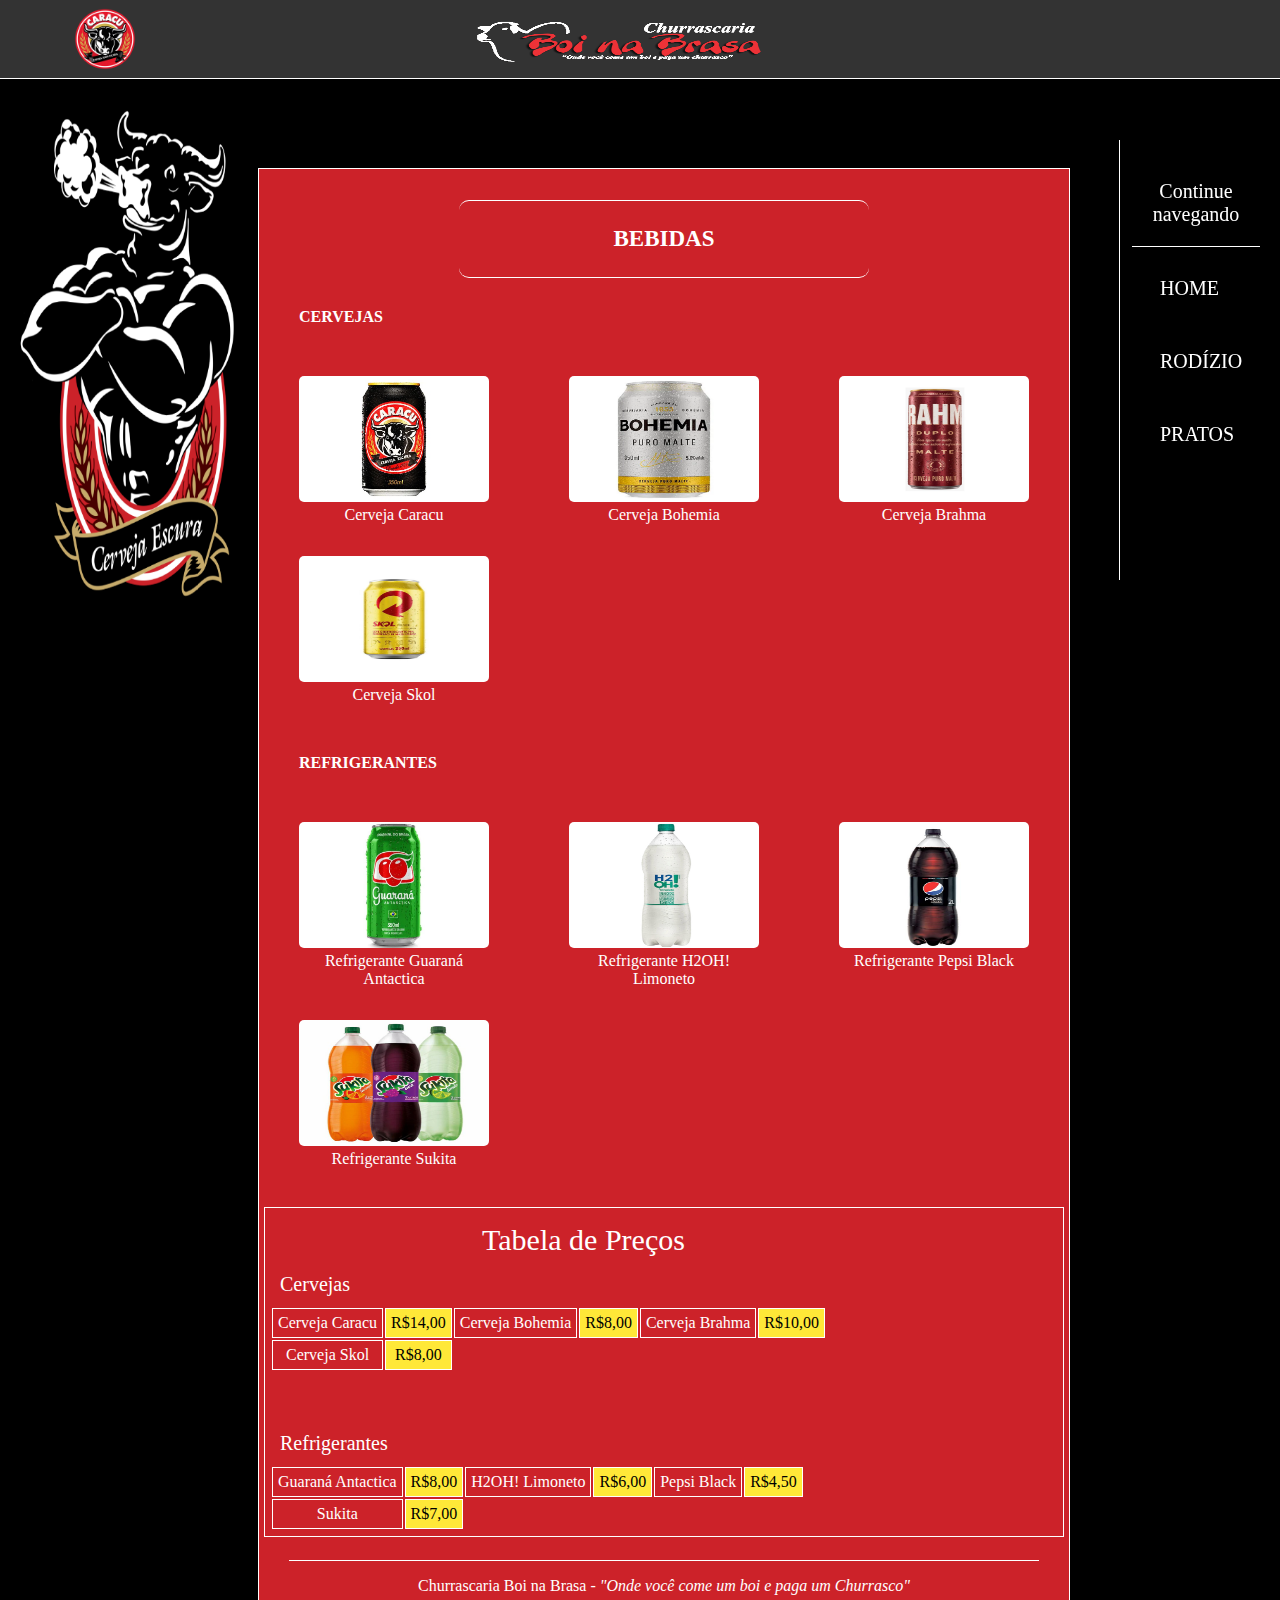
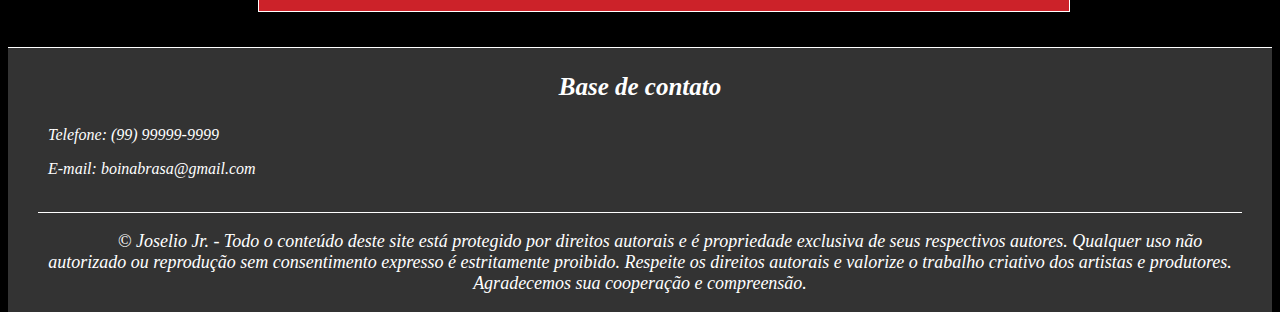
==== bebidas.html @ 85c36548 "Add files via upload" ====
<!DOCTYPE html>
<html lang="pt-br">
<head>
    <meta charset="UTF-8">
    <meta http-equiv="X-UA-Compatible" content="IE=edge">
    <meta name="viewport" content="width=device-width, initial-scale=1.0">
    <title>Rodízio - Churrascaria Boi na Brasa</title>
    <link rel="stylesheet" type="text/css" href="CSS/style.css">
    <link rel="shortcut icon" href="IMAGENS/CARACU/logo_caracu_01.png" type="image/x-icon">
</head>
<body>
    <header id="menu_boi">
        <figure id="logo">
            <a href="index.html"><img src="IMAGENS/CARACU/logo_caracu.png" alt="Logo Caracu"></a>
        </figure>
        <figure id="logo_boi">
            <img src="IMAGENS/CARACU/logo_boi_brasa.png" alt="Logo Churrascaria Boi na Brasa">
        </figure>
    </header>

    <div id="page_sec">
        <aside>
            <figure>
                <img id="touro_sec" src="IMAGENS/CARACU/touro_caracu.png" alt="Touro da Cerveja Caracu">
            </figure>
        </aside>

        <section id="card_sec">
            <header>
                <h4>Bebidas</h4>

                <h3>Cervejas</h3><br>
            </header>
            <article>
                <div id="pratos">
                    <div>
                        <figure class="carnes_sec">
                            <a href="pratos.html">
                                <img src="IMAGENS/BEBIDAS/caracu.png" alt="Cerveja Caracu">
                                <figcaption>
                                    Cerveja Caracu
                                </figcaption>
                            </a>
                        </figure>
                    </div>
                    <div>
                        <figure class="carnes_sec">
                            <a href="pratos.html">
                                <img src="IMAGENS/BEBIDAS/bohemia.png" alt="Cerveja Bohemia">
                                <figcaption>
                                    Cerveja Bohemia
                                </figcaption>
                            </a>
                        </figure>
                    </div>
                    <div>
                        <figure class="carnes_sec">
                            <a href="pratos.html">
                                <img src="IMAGENS/BEBIDAS/brahma.png" alt="Cerveja Brahma">
                                <figcaption>
                                    Cerveja Brahma
                                </figcaption>
                            </a>
                        </figure>
                    </div>
                </div>
                <div id="pratos">
                    <div>
                        <figure class="carnes_sec">
                            <a href="pratos.html">
                                <img src="IMAGENS/BEBIDAS/skol.png" alt="Cerveja Skol">
                                <figcaption>
                                    Cerveja Skol
                                </figcaption>
                            </a>
                        </figure>
                    </div>
                </div><br>

                <h3>Refrigerantes</h3><br>

                <div id="pratos">
                    <div>
                        <figure class="carnes_sec">
                            <a href="pratos.html">
                                <img src="IMAGENS/BEBIDAS/gca.png" alt="Refrigerante Guaraná">
                                <figcaption>
                                    Refrigerante Guaraná Antactica
                                </figcaption>
                            </a>
                        </figure>
                    </div>
                    <div>
                        <figure class="carnes_sec">
                            <a href="pratos.html">
                                <img src="IMAGENS/BEBIDAS/limoneto.png" alt="Refrigerante H2OH! Limoneto">
                                <figcaption>
                                    Refrigerante H2OH! Limoneto
                                </figcaption>
                            </a>
                        </figure>
                    </div>
                    <div>
                        <figure class="carnes_sec">
                            <a href="pratos.html">
                                <img src="IMAGENS/BEBIDAS/pepblack.png" alt="Refrigerante Pepsi Black">
                                <figcaption>
                                    Refrigerante Pepsi Black
                                </figcaption>
                            </a>
                        </figure>
                    </div>
                </div>
                <div id="pratos">
                    <div>
                        <figure class="carnes_sec">
                            <a href="pratos.html">
                                <img src="IMAGENS/BEBIDAS/sukita.png" alt="Refrigerante Sukita">
                                <figcaption>
                                    Refrigerante Sukita
                                </figcaption>
                            </a>
                        </figure>
                    </div>
                </div><br>
                <div id="tab">
                    <table>
                        <caption>Tabela de Preços <span>Cervejas</span></caption>

                        <tr>
                            <td>Cerveja Caracu</td>
                            <td class="preco">R$14,00</td>
                            <td>Cerveja Bohemia</td>
                            <td class="preco">R$8,00</td>
                            <td>Cerveja Brahma</td>
                            <td class="preco">R$10,00</td>
                        </tr>
                        <tr>
                            <td>Cerveja Skol</td>
                            <td class="preco">R$8,00</td>
                        </tr>
                    </table>
                    <table>
                        <caption><span>Refrigerantes</span></caption>

                        <tr>
                            <td>Guaraná Antactica</td>
                            <td class="preco">R$8,00</td>
                            <td>H2OH! Limoneto</td>
                            <td class="preco">R$6,00</td>
                            <td>Pepsi Black</td>
                            <td class="preco">R$4,50</td>
                        </tr>
                        <tr>
                            <td>Sukita</td>
                            <td class="preco">R$7,00</td>
                        </tr>
                    </table>
                </div>
            </article><br>
            <footer>
                <p>Churrascaria Boi na Brasa - <i>"Onde você come um boi e paga um Churrasco"</i></p>
            </footer>
        </section>

        <nav id="nav_sec">
            <p>Continue navegando</p>

            <ul>
                <li><a href="index.html">Home</a></li>
                <li><a href="rodizio.html">Rodízio</a></li>
                <li><a href="pratos.html">Pratos</a></li>
            </ul>
        </nav>
    </div>

    <footer id="rodape_sec">
        <address>
            <div>
                <h3>Base de contato</h3>

                <p>
                    Telefone: (99) 99999-9999
                </p>

                <p>
                    E-mail: boinabrasa@gmail.com
                </p>
            </div><br>

            <div id="ass">
                <p>
                    &copy; Joselio Jr. - Todo o conteúdo deste site está protegido por direitos autorais e é propriedade exclusiva de seus respectivos autores. 
                    Qualquer uso não autorizado ou reprodução sem consentimento expresso é estritamente proibido. Respeite os direitos autorais e valorize o trabalho 
                    criativo dos artistas e produtores. Agradecemos sua cooperação e compreensão.
                </p>
            </div>
        </address>
    </footer>
    
</body>
</html>
---- CSS/style.css ----
@charset "UTF-8";

body{
    padding-top: 80px;
    background-color: #000;
}

#menu{
    top: 0;
	left: 0;
	width: 100%;
	height: 78px;
	display: inline-flex;
	background-color: #333;
    position: absolute;
    border-bottom: 1px solid #fff;
    display: inline-flex;
}

#menu figure{
    margin-left: 70px;
    margin-top: 4px;
}

#menu img{
    width: 70px;
}

#menu nav{
    margin-left: auto;
    margin-right: auto;
}

#menu ul{
    list-style-type: none;
    margin-left: -100px;
}

#menu li{
    display: inline-flex;
    font-size: 20px;
    text-transform: uppercase;
    margin-top: 3px;
    margin-right: 70px;
}

#menu nav > ul > li > a{
    text-decoration: none;
    color: #fff;
    padding: 10px 20px;
    border-radius: 7px;
}

#menu nav > ul > li > a:hover{
    background-color: #fff;
    color: #333;
    display: flex;
    transition: .1s;
}

#menu_boi{
    top: 0;
	left: 0;
	width: 100%;
	height: 78px;
	display: inline-flex;
	background-color: #333;
    position: absolute;
    border-bottom: 1px solid #fff;
    display: inline-flex;
}

#logo{
    margin-left: 70px;
    margin-top: 4px;
}

#logo img{
    width: 70px;
    height: auto;
}

#logo_boi{
    margin-left: auto;
    margin-right: auto;
}

#logo_boi img{
    width: 300px;
    height: 50px;
    margin-left: -220px;
}

#atg{
    display: flex;
    margin-bottom: 280px;
}

#atg article > section{
    padding: 30px;
    width: 620px;
}

#atg article > section > h1{
    font-size: 60px;
    color: #fff;
}

#atg article > section > h2{
    font-size: 30px;
    color: #fff;
    border-bottom: 1px solid #fff;
    text-indent: 5px;
}

#atg article > section > h4 > a{
    font-size: 18px;
    color: #000;
    background-color: #fff;
    padding: 10px;
    text-decoration: none;
}

#atg article > section > h4:hover > a{
    color: #fff;
    background-color: #000;
    border: 1px solid #fff;
    transition: .1s;
}

#atg article > section > p{
    color: #fff;
}

aside{
    display: contents;
    width: 40%;
    position: absolute;
    top: 80px;
}

#atg article > section > div > h2{
    font-size: 14px;
    text-indent: 40px;
    text-transform: uppercase;
}

#atg article > section > div > h2 > a{
    color: #fff;
    text-decoration: none;
}

#atg article > section > div > h3{
    font-size: 20px;
    color: #fff;
    text-indent: 40px;
    text-transform: uppercase;
}

#atg article > section > div > h4{
    font-size: 35px;
    color: #fff;
    text-align: center;
    padding: 25px;
    border-top: 1px solid #fff;
    border-bottom: 1px solid #fff;
    margin-left: 200px;
    margin-right: 200px;
    border-radius: 10px;
    text-transform: uppercase;
}

#cardapio{
    padding-top: 0.3px;
    padding-bottom: 30px;
    width: 1200px;
    background-color: #CC2229;
    border-radius: 5px;
    border: 1px solid #fff;
}

#pratos{
    display: flex;
}

.carnes a{
    text-decoration: none;
}

.carnes a > img{
    width: 320px;
    height: 213px;
    border-radius: 5px;
}

.carnes a > figcaption{
    font-size: 16px;
    color: #fff;
    text-decoration: none;
    text-align: center;
}

#touro{
    width: 500px;
}

#touro_sec{
    width: 220px;
    height: 500px;
    margin-left: -30px;
    position: fixed;
}

#page_sec{
    display: flex;
}

#page_sec footer{
    text-align: center;
    border-top: 1px solid #fff;
    margin-left: 30px;
    margin-right: 30px;
}

#card_sec{
    margin-top: 80px;
    margin-left: 170px;
    color: #fff;
    background-color: #CC2229;
    border: 1px solid #fff;
    width: 810px;
}

#card_sec h3{
    font-size: 16px;
    color: #fff;
    text-indent: 40px;
    text-transform: uppercase;
}

#card_sec h4{
    font-size: 23px;
    color: #fff;
    text-align: center;
    padding: 25px;
    border-top: 1px solid #fff;
    border-bottom: 1px solid #fff;
    margin-left: 200px;
    margin-right: 200px;
    border-radius: 10px;
    text-transform: uppercase;
}

#nav_sec{
    border-left: 1px solid #fff;
    top: 140px;
    right: 0;
    width: 160px;
    height: 440px;
    position: fixed;
}

#nav_sec p{
    text-align: center;
    color: #fff;
    font-size: 20px;
    padding: 20px;
    border-bottom: 1px solid #fff;
    margin-left: 12px;
    margin-right: 20px;
}

#nav_sec ul{
    list-style-type: none;
    margin-left: -20px;
}

#nav_sec li{
    display: flex;
    font-size: 20px;
    text-transform: uppercase;
    margin-bottom: 30px;
}

#nav_sec ul > li > a{
    text-decoration: none;
    color: #fff;
    padding: 10px 20px;
    border-radius: 7px;
}

#nav_sec ul > li > a:hover{
    background-color: #fff;
    color: #333;
    display: flex;
    transition: .1s;
}

.carnes_sec a{
    text-decoration: none;
}

.carnes_sec a > img{
    width: 190px;
    height: 126px;
    border-radius: 5px;
}

.carnes_sec a > figcaption{
    font-size: 16px;
    color: #fff;
    text-decoration: none;
    text-align: center;
}

#tab{
    border: 1px solid #fff;
    padding: 5px;
    margin: 5px;
}

#tab table{
    text-align: center;
}

#tab caption{
    padding: 10px;
    font-size: 30px;
}

#tab span{
    font-size: 20px;
    display: block;
    float: left;
    margin-top: 50px;
}

#tab td{
    border: 1px solid #fff;
    padding: 5px;
}

.preco{
    background-color: #ffe838;
    color: #000;
}

#rodape{
    position: relative;
    bottom: 0;
	left: 0;
}

#rodape address{
    bottom: 0;
	left: 0;
	width: 100%;
	background-color: #333;
    position: absolute;
    border-top: 1px solid #fff;
}

#rodape address > div > h3{
    font-size: 25px;
    color: #fff;
    text-align: center;
}

#rodape address > div > p{
    color: #fff;
    text-indent: 40px;
}

#rodape_sec{
    position: relative;
    bottom: 0;
	left: 0;
    margin-top: 300px;
}

#rodape_sec address{
    bottom: 0;
	left: 0;
	width: 100%;
	background-color: #333;
    position: absolute;
    border-top: 1px solid #fff;
}

#rodape_sec address > div > h3{
    font-size: 25px;
    color: #fff;
    text-align: center;
}

#rodape_sec address > div > p{
    color: #fff;
    text-indent: 40px;
}

#ass{
    border-top: 1px solid #fff;
    margin-left: 30px;
    margin-right: 30px;
}

#ass p{
    text-align: center;
    font-size: 18px;
    color: #fff;
}
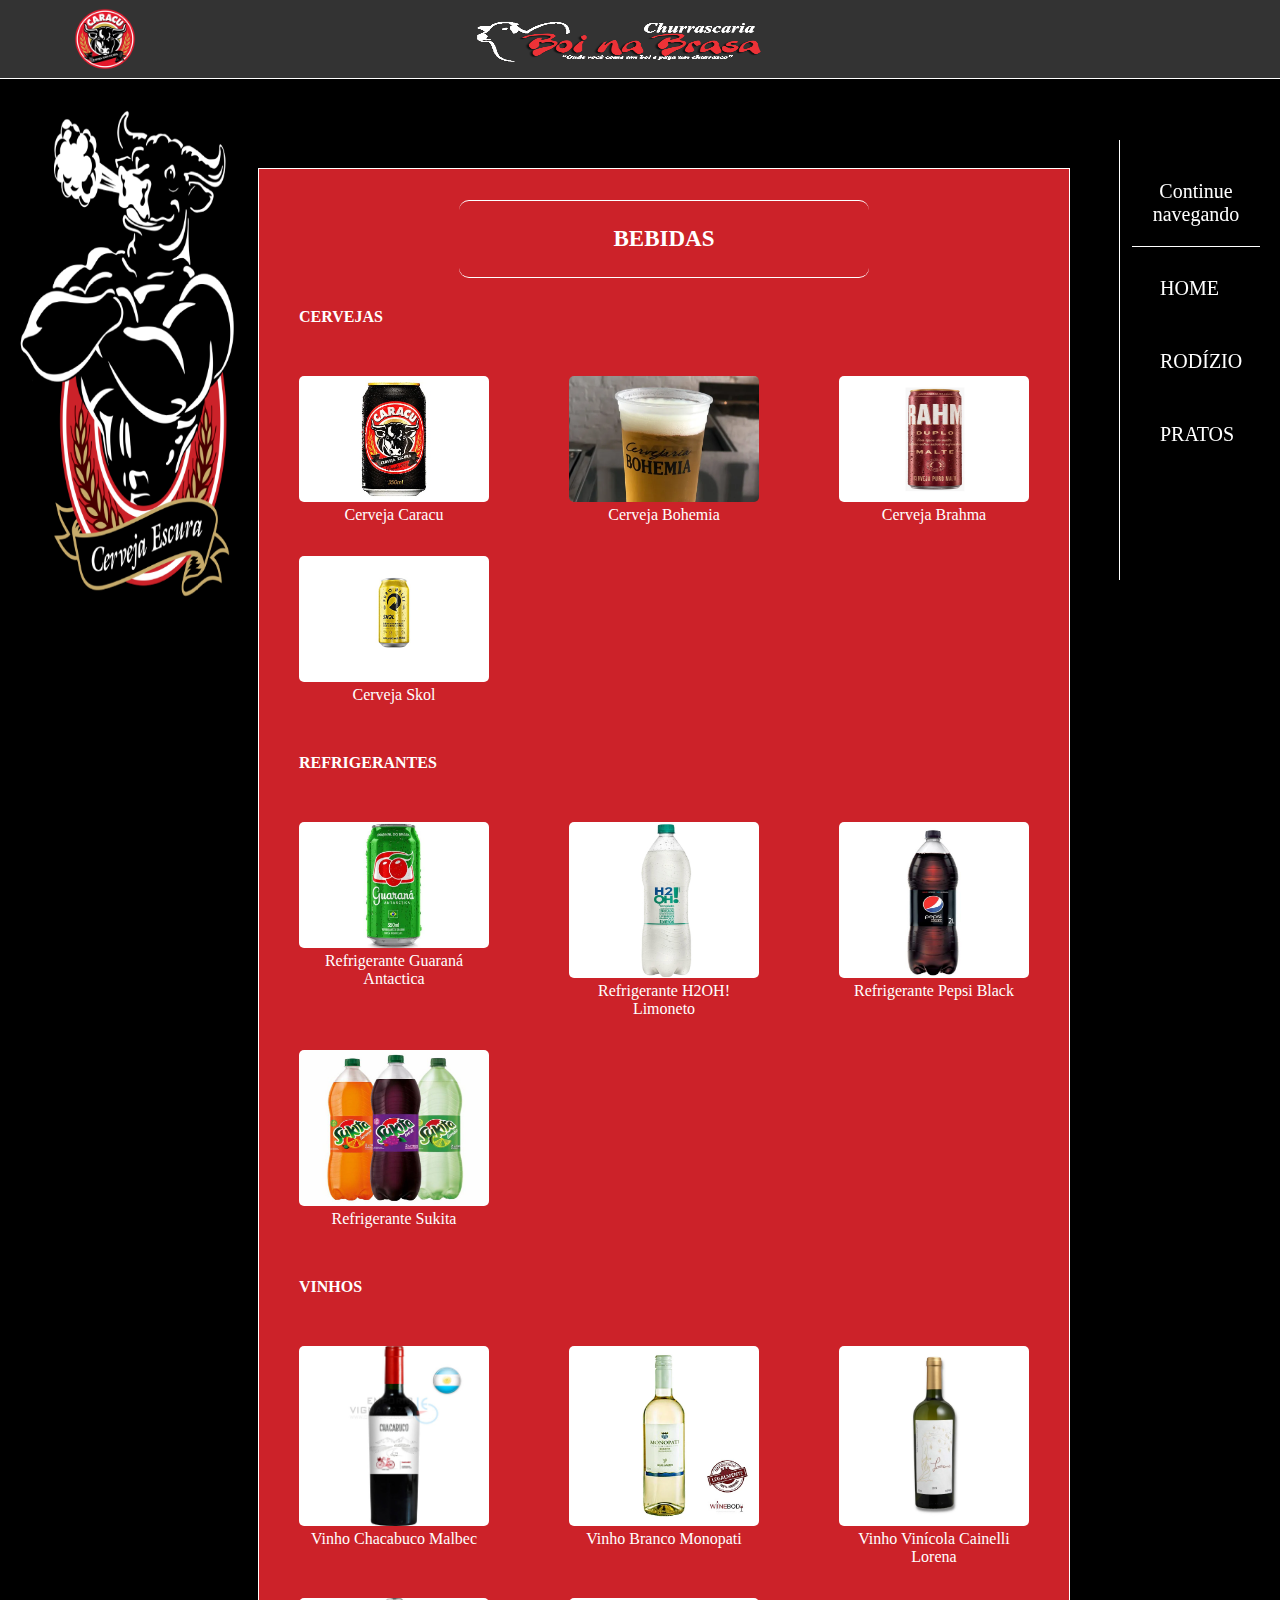
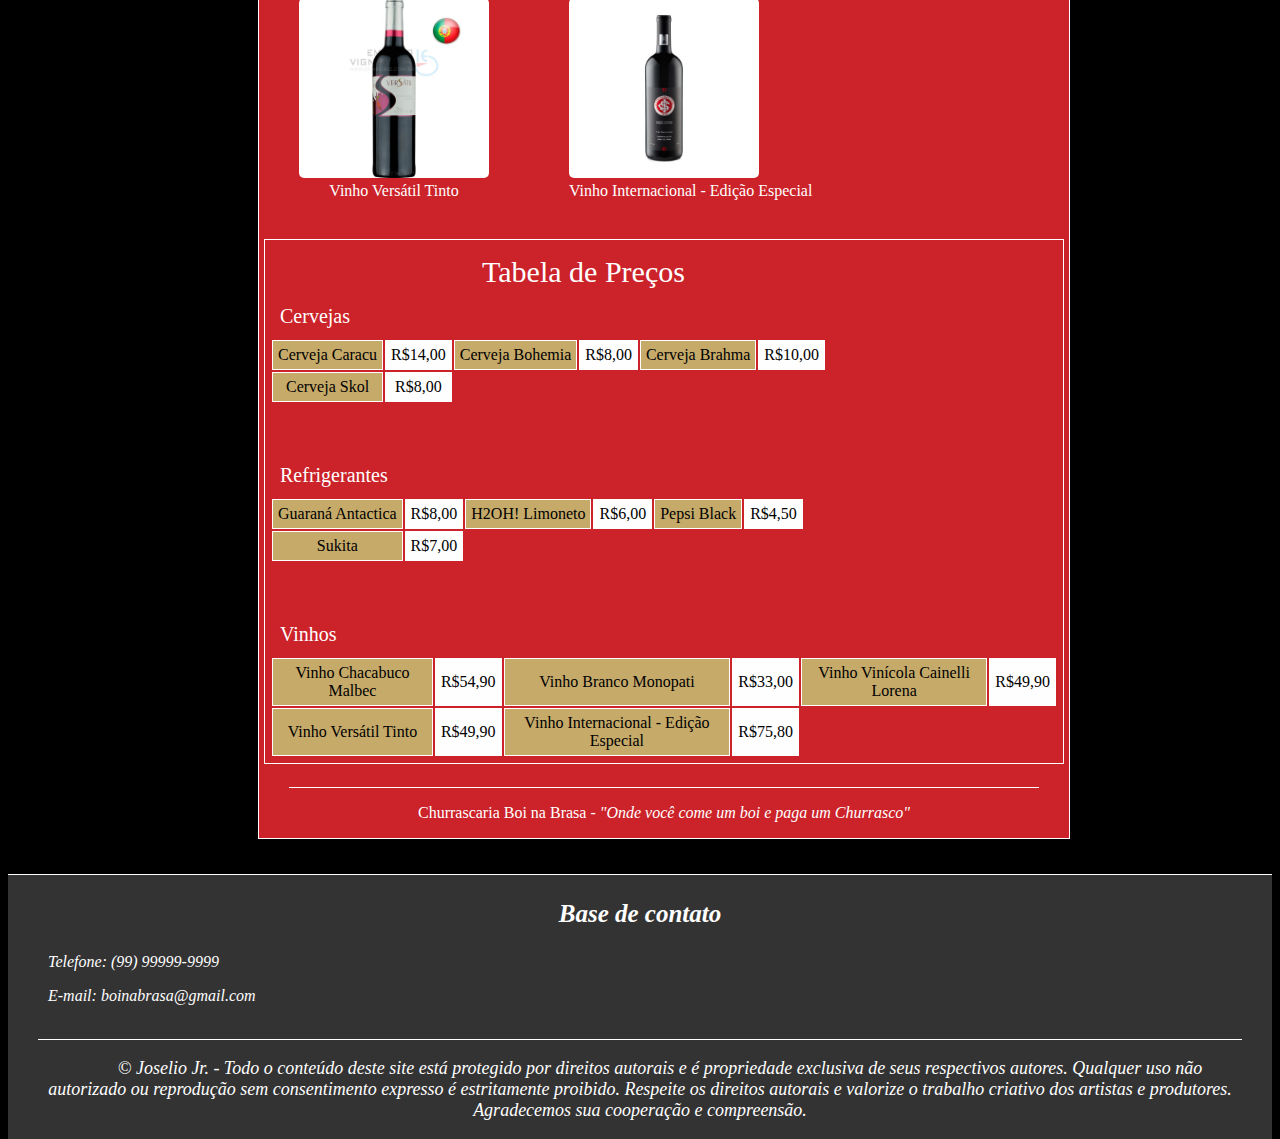
==== commit 083d1a9e: "Add files via upload" ====
--- a/bebidas.html
+++ b/bebidas.html
@@ -14,7 +14,7 @@
             <a href="index.html"><img src="IMAGENS/CARACU/logo_caracu.png" alt="Logo Caracu"></a>
         </figure>
         <figure id="logo_boi">
-            <img src="IMAGENS/CARACU/logo_boi_brasa.png" alt="Logo Churrascaria Boi na Brasa">
+            <a href="index.html"><img src="IMAGENS/CARACU/logo_boi_brasa.png" alt="Logo Churrascaria Boi na Brasa"></a>
         </figure>
     </header>
 
@@ -46,7 +46,7 @@
                     <div>
                         <figure class="carnes_sec">
                             <a href="pratos.html">
-                                <img src="IMAGENS/BEBIDAS/bohemia.png" alt="Cerveja Bohemia">
+                                <img src="IMAGENS/BEBIDAS/bohemia_02.png" alt="Cerveja Bohemia">
                                 <figcaption>
                                     Cerveja Bohemia
                                 </figcaption>
@@ -91,7 +91,7 @@
                         </figure>
                     </div>
                     <div>
-                        <figure class="carnes_sec">
+                        <figure class="refri">
                             <a href="pratos.html">
                                 <img src="IMAGENS/BEBIDAS/limoneto.png" alt="Refrigerante H2OH! Limoneto">
                                 <figcaption>
@@ -101,7 +101,7 @@
                         </figure>
                     </div>
                     <div>
-                        <figure class="carnes_sec">
+                        <figure class="refri">
                             <a href="pratos.html">
                                 <img src="IMAGENS/BEBIDAS/pepblack.png" alt="Refrigerante Pepsi Black">
                                 <figcaption>
@@ -113,7 +113,7 @@
                 </div>
                 <div id="pratos">
                     <div>
-                        <figure class="carnes_sec">
+                        <figure class="refri">
                             <a href="pratos.html">
                                 <img src="IMAGENS/BEBIDAS/sukita.png" alt="Refrigerante Sukita">
                                 <figcaption>
@@ -121,6 +121,65 @@
                                 </figcaption>
                             </a>
                         </figure>
+                    </div>
+                </div><br>
+
+                <h3>Vinhos</h3><br>
+
+                <div id="pratos">
+                    <div>
+                        <figure class="vinhos">
+                            <a href="pratos.html">
+                                <img src="IMAGENS/BEBIDAS/VINHOS/chacabuco.png" alt="Vinho Chacabuco Malbec">
+                                <figcaption>
+                                    Vinho Chacabuco Malbec
+                                </figcaption>
+                            </a>
+                        </figure>
+                    </div>
+                    <div>
+                        <figure class="vinhos">
+                            <a href="pratos.html">
+                                <img src="IMAGENS/BEBIDAS/VINHOS/monopati.png" alt="Vinho Branco Monopati">
+                                <figcaption>
+                                    Vinho Branco Monopati
+                                </figcaption>
+                            </a>
+                        </figure>
+                    </div>
+                    <div>
+                        <figure class="vinhos">
+                            <a href="pratos.html">
+                                <img src="IMAGENS/BEBIDAS/VINHOS/lorena.png" alt="Vinho Vinícola Cainelli Lorena">
+                                <figcaption>
+                                    Vinho Vinícola Cainelli Lorena
+                                </figcaption>
+                            </a>
+                        </figure>
+                    </div>
+                </div>
+                <div id="pratos">
+                    <div>
+                        <figure class="vinhos">
+                            <a href="pratos.html">
+                                <img src="IMAGENS/BEBIDAS/VINHOS/versatil.png" alt="Vinho Versátil Tinto">
+                                <figcaption>
+                                    Vinho Versátil Tinto
+                                </figcaption>
+                            </a>
+                        </figure>
+                    </div>
+                    <div id="pratos">
+                        <div>
+                            <figure class="vinhos">
+                                <a href="pratos.html">
+                                    <img src="IMAGENS/BEBIDAS/VINHOS/campos.png" alt="Vinho Internacional - Edição Especial">
+                                    <figcaption>
+                                        Vinho Internacional - Edição Especial
+                                    </figcaption>
+                                </a>
+                            </figure>
+                        </div>
                     </div>
                 </div><br>
                 <div id="tab">
@@ -128,15 +187,15 @@
                         <caption>Tabela de Preços <span>Cervejas</span></caption>
 
                         <tr>
-                            <td>Cerveja Caracu</td>
+                            <td class="produto">Cerveja Caracu</td>
                             <td class="preco">R$14,00</td>
-                            <td>Cerveja Bohemia</td>
+                            <td class="produto">Cerveja Bohemia</td>
                             <td class="preco">R$8,00</td>
-                            <td>Cerveja Brahma</td>
+                            <td class="produto">Cerveja Brahma</td>
                             <td class="preco">R$10,00</td>
                         </tr>
                         <tr>
-                            <td>Cerveja Skol</td>
+                            <td class="produto">Cerveja Skol</td>
                             <td class="preco">R$8,00</td>
                         </tr>
                     </table>
@@ -144,16 +203,34 @@
                         <caption><span>Refrigerantes</span></caption>
 
                         <tr>
-                            <td>Guaraná Antactica</td>
+                            <td class="produto">Guaraná Antactica</td>
                             <td class="preco">R$8,00</td>
-                            <td>H2OH! Limoneto</td>
+                            <td class="produto">H2OH! Limoneto</td>
                             <td class="preco">R$6,00</td>
-                            <td>Pepsi Black</td>
+                            <td class="produto">Pepsi Black</td>
                             <td class="preco">R$4,50</td>
                         </tr>
                         <tr>
-                            <td>Sukita</td>
+                            <td class="produto">Sukita</td>
                             <td class="preco">R$7,00</td>
+                        </tr>
+                    </table>
+                    <table>
+                        <caption><span>Vinhos</span></caption>
+
+                        <tr>
+                            <td class="produto">Vinho Chacabuco Malbec</td>
+                            <td class="preco">R$54,90</td>
+                            <td class="produto">Vinho Branco Monopati</td>
+                            <td class="preco">R$33,00</td>
+                            <td class="produto">Vinho Vinícola Cainelli Lorena</td>
+                            <td class="preco">R$49,90</td>
+                        </tr>
+                        <tr>
+                            <td class="produto">Vinho Versátil Tinto</td>
+                            <td class="preco">R$49,90</td>
+                            <td class="produto">Vinho Internacional - Edição Especial</td>
+                            <td class="preco">R$75,80</td>
                         </tr>
                     </table>
                 </div>
--- a/CSS/style.css
+++ b/CSS/style.css
@@ -121,7 +121,7 @@
     text-decoration: none;
 }
 
-#atg article > section > h4:hover > a{
+#atg article > section > h4 > a:hover{
     color: #fff;
     background-color: #000;
     border: 1px solid #fff;
@@ -211,6 +211,13 @@
     position: fixed;
 }
 
+#touro_sec2{
+    width: 220px;
+    height: 500px;
+    margin-left: -30px;
+    position: absolute;
+}
+
 #page_sec{
     display: flex;
 }
@@ -296,6 +303,51 @@
     transition: .1s;
 }
 
+#nav_sec2{
+    border-left: 1px solid #fff;
+    top: 140px;
+    right: 0;
+    width: 160px;
+    height: 440px;
+    position: absolute;
+}
+
+#nav_sec2 p{
+    text-align: center;
+    color: #fff;
+    font-size: 20px;
+    padding: 20px;
+    border-bottom: 1px solid #fff;
+    margin-left: 12px;
+    margin-right: 20px;
+}
+
+#nav_sec2 ul{
+    list-style-type: none;
+    margin-left: -20px;
+}
+
+#nav_sec2 li{
+    display: flex;
+    font-size: 20px;
+    text-transform: uppercase;
+    margin-bottom: 30px;
+}
+
+#nav_sec2 ul > li > a{
+    text-decoration: none;
+    color: #fff;
+    padding: 10px 20px;
+    border-radius: 7px;
+}
+
+#nav_sec2 ul > li > a:hover{
+    background-color: #fff;
+    color: #333;
+    display: flex;
+    transition: .1s;
+}
+
 .carnes_sec a{
     text-decoration: none;
 }
@@ -313,6 +365,40 @@
     text-align: center;
 }
 
+.refri a{
+    text-decoration: none;
+}
+
+.refri a > img{
+    width: 190px;
+    height: 156px;
+    border-radius: 5px;
+}
+
+.refri a > figcaption{
+    font-size: 16px;
+    color: #fff;
+    text-decoration: none;
+    text-align: center;
+}
+
+.vinhos a{
+    text-decoration: none;
+}
+
+.vinhos a > img{
+    width: 190px;
+    height: 180px;
+    border-radius: 5px;
+}
+
+.vinhos a > figcaption{
+    font-size: 16px;
+    color: #fff;
+    text-decoration: none;
+    text-align: center;
+}
+
 #tab{
     border: 1px solid #fff;
     padding: 5px;
@@ -340,9 +426,36 @@
     padding: 5px;
 }
 
+.produto{
+    background-color: #C6AA6A;;
+    color: #000;
+}
+
 .preco{
-    background-color: #ffe838;
+    background-color: #fefefe;
     color: #000;
+}
+
+#rodizio{
+    color: #fff;
+    width: 800px;
+    margin-left: auto;
+    margin-right: auto;
+}
+
+#rodizio header{
+    text-align: center;
+    font-size: 30px;
+}
+
+#rodizio h2{
+    font-size: 18px;
+    text-indent: 30px;
+}
+
+#rodizio h3{
+    font-size: 15px;
+    text-indent: 40px;
 }
 
 #rodape{
